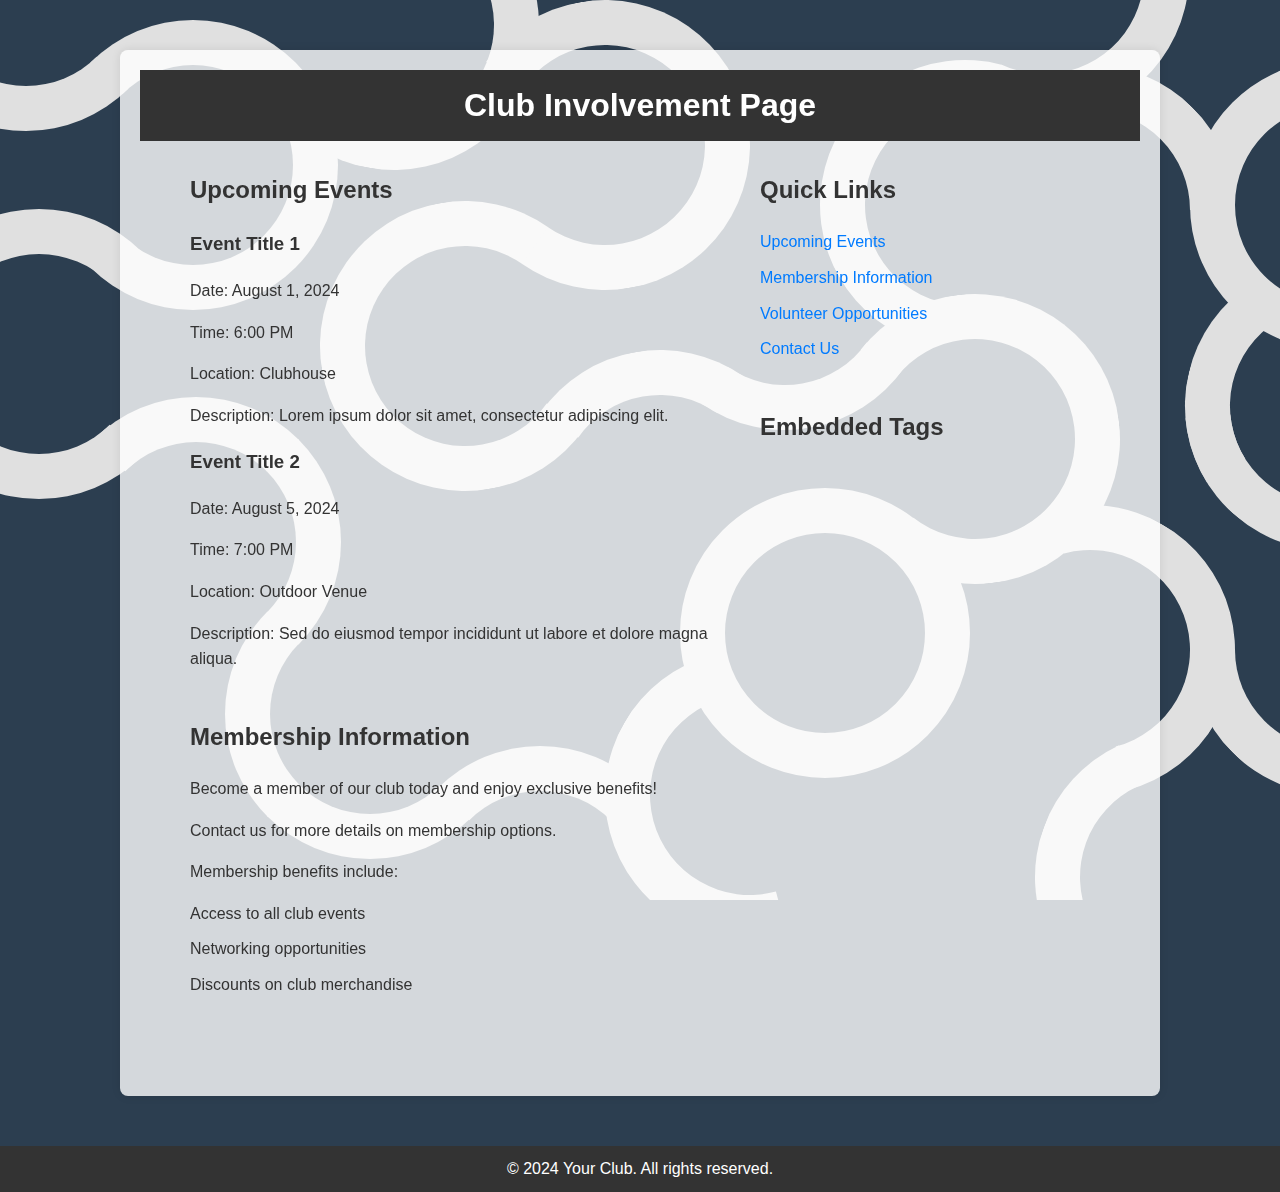
==== Involment/index.html @ 1bce5b8b "Initial commit" ====
<!DOCTYPE html>
<html lang="en">
<head>
    <meta charset="UTF-8">
    <meta name="viewport" content="width=device-width, initial-scale=1.0">
    <title>Club Involvement</title>
    <link rel="stylesheet" href="/styles.css">
</head>
<body>
    <div class="circle-container">
        <div class="circle"></div>
        <div class="circle"></div>
        <div class="circle"></div>
        <div class="circle"></div>
        <div class="circle"></div>
        <div class="circle"></div>
        <div class="circle"></div>
        <div class="circle"></div>
        <div class="circle"></div>
        <div class="circle"></div>
        <div class="circle"></div>
        <div class="circle"></div>
        <div class="circle"></div>
        <div class="circle"></div>
        <div class="circle"></div>
        <div class="circle"></div>
        <div class="circle"></div>
        <div class="circle"></div>
        <div class="circle"></div>
        <div class="circle"></div>
        <div class="circle"></div>
        <div class="circle"></div>
    </div>
   
    <div class="content">
    <header>
        <h1>Club Involvement Page</h1>
    </header>
    
    <div class="container">
        <div class="row">
            <!-- Two-thirds width section -->
            <section class="main-section">
                <div class="column">
                    <section class="events">
                        <h2>Upcoming Events</h2>
                        <div class="event">
                            <h3>Event Title 1</h3>
                            <p>Date: August 1, 2024</p>
                            <p>Time: 6:00 PM</p>
                            <p>Location: Clubhouse</p>
                            <p>Description: Lorem ipsum dolor sit amet, consectetur adipiscing elit.</p>
                        </div>
                        <div class="event">
                            <h3>Event Title 2</h3>
                            <p>Date: August 5, 2024</p>
                            <p>Time: 7:00 PM</p>
                            <p>Location: Outdoor Venue</p>
                            <p>Description: Sed do eiusmod tempor incididunt ut labore et dolore magna aliqua.</p>
                        </div>
                        <!-- Add more events as needed -->
                    </section>
    
                    <section class="membership">
                        <h2>Membership Information</h2>
                        <p>Become a member of our club today and enjoy exclusive benefits!</p>
                        <p>Contact us for more details on membership options.</p>
                        <p>Membership benefits include:</p>
                        <ul>
                            <li>Access to all club events</li>
                            <li>Networking opportunities</li>
                            <li>Discounts on club merchandise</li>
                        </ul>
                    </section>
                </div>
            </section>
    
            <!-- One-third width section -->
            <section class="side-section">
                <div class="column">
                    <section class="quick-links">
                        <h2>Quick Links</h2>
                        <ul>
                            <li><a href="#events">Upcoming Events</a></li>
                            <li><a href="#membership">Membership Information</a></li>
                            <li><a href="#volunteer">Volunteer Opportunities</a></li>
                            <li><a href="#contact">Contact Us</a></li>
                        </ul>
                    </section>
    
                    <section class="embedded-tags">
                        <h2>Embedded Tags</h2>
                        <!-- Add embedded tags or content here -->
                        <div class="embedded-content">
                            <iframe src="https://www.example.com/embedded-content" frameborder="0"></iframe>
                        </div>
                    </section>
                </div>
            </section>
        </div>
    </div>
</div>
    <footer>
        <p>&copy; 2024 Your Club. All rights reserved.</p>
    </footer>

    <script src="script.js"></script>
</body>
</html>
---- styles.css ----
/* Basic styling */

body {
    margin: 0;
    background-color: #2c3e50;
}

.circle-container {
    position: fixed;
    width: 100vw;
    height: 100vh;
    top: 0;
    left: 0;
    overflow: hidden;
    z-index: -1;
}

.circle {
    position: absolute;
    width: 200px;
    height: 200px;
    border-radius: 50%;
    border: 45px solid transparent;
}

.circle:nth-child(1) { left: -119px; top: -159px; border-bottom-color: #e0e0e0; }
.circle:nth-child(2) { left: 48px; top: 20px; border-bottom-color: #e0e0e0; border-top-color: #e0e0e0; border-right-color: #e0e0e0; }
.circle:nth-child(3) { left: -106px; top: 209px; border-bottom-color: #e0e0e0; border-top-color: #e0e0e0; border-right-color: #e0e0e0; transform: rotate(180deg); }
.circle:nth-child(4) { left: 249px; top: -120px; border-bottom-color: #e0e0e0; border-top-color: #e0e0e0; border-right-color: #e0e0e0; transform: rotate(10deg); }
.circle:nth-child(5) { left: 50.5px; top: 396.5px; border-right-color: #e0e0e0; border-top-color: #e0e0e0; }
.circle:nth-child(6) { left: 225px; top: 569px; border-right-color: #e0e0e0; border-top-color: #e0e0e0; transform: rotate(180deg); }
.circle:nth-child(7) { left: 460px; top: 0; border-right-color: #e0e0e0; border-top-color: #e0e0e0; border-bottom-color: #e0e0e0; transform: rotate(-10deg); }
.circle:nth-child(8) { left: 320px; top: 201px; border-right-color: #e0e0e0; border-top-color: #e0e0e0; border-left-color: #e0e0e0; transform: rotate(260deg); }
.circle:nth-child(9) { left: 514.5px; top: 350px; border-top-color: #e0e0e0; transform: rotate(-10deg); }
.circle:nth-child(10) { left: 605px; top: 650px; border-top-color: #e0e0e0; border-left-color: #e0e0e0; transform: rotate(-60deg); }
.circle:nth-child(11) { left: 395px; top: 745.5px; border-top-color: #e0e0e0; }
.circle:nth-child(12) { left: 640px; top: 140px; border-right-color: #e0e0e0; transform: rotate(80deg); }
.circle:nth-child(13) { left: 830px; top: 294.3px; border-right-color: #e0e0e0; border-top-color: #e0e0e0; border-bottom-color: #e0e0e0; transform: rotate(-7deg); }
.circle:nth-child(14) { left: 680px; top: 488px; border-color: #e0e0e0; }
.circle:nth-child(15) { left: 899px; top: -171px; border-right-color: #e0e0e0; border-top-color: #e0e0e0; border-bottom-color: #e0e0e0; transform: rotate(-20deg); }
.circle:nth-child(16) { border-color: rgba(255, 255, 255, 0); left: 820px; top: 60px; border-left-color: #e0e0e0; border-top-color: #e0e0e0; transform: rotate(-30deg); }
.circle:nth-child(17) { left: 945px; top: 505px; border-right-color: #e0e0e0; border-top-color: #e0e0e0; transform: rotate(30deg); }
.circle:nth-child(18) { left: 945px; top: 65px; border-top-color: #e0e0e0; transform: rotate(45deg); }
.circle:nth-child(19) { left: 1190px; top: 60px; border-color: #e0e0e0; transform: rotate(-45deg); }
.circle:nth-child(20) { left: 1190px; top: 260px; transform: rotate(3deg); }
.circle:nth-child(20)::before, .circle:nth-child(20)::after {
    content: '';
    position: absolute;
    width: 100%;
    height: 100%;
    border-radius: 50%;
    border: 45px solid transparent;
    top: -44.5px;
    left: -50px;
}
.circle:nth-child(20)::before { transform: rotate(-143deg); border-top-color: #e0e0e0; }
.circle:nth-child(20)::after { transform: rotate(-80deg); border-top-color: #e0e0e0; }
.circle:nth-child(21) { left: 1190px; top: 505px; border-top-color: #e0e0e0; border-bottom-color: #e0e0e0; border-right-color: #e0e0e0; transform: rotate(45deg); }
.circle:nth-child(22) { left: 1035px; top: 732px; border-bottom-color: #e0e0e0; border-left-color: #e0e0e0; transform: rotate(20deg); }

.content {
    position: relative;
    z-index: 1;
    padding: 20px;
    color: #333;
    background: rgba(255, 255, 255, 0.8);
    max-width: 1000px;
    margin: 50px auto;
    border-radius: 8px;
    box-shadow: 0 0 10px rgba(0, 0, 0, 0.1);
}
.soc{
    font-family: monospace;
    font-size: 20px;
}
body {
    font-family: Arial, sans-serif;
    line-height: 1.6;
    margin: 0;
    padding: 0;

}

header, footer {
    background-color: #333;
    color: #fff;
    text-align: center;
    padding: 10px 0;
    
}

header h1, footer p {
    margin: 0;
}

.container {
    width: 90%;
    margin: 10px auto;
}

.row {
    display: flex;
    justify-content: center;
    gap: 20px;
}

.column {
    flex: 1;
    display: flex;
    flex-direction: column;
    gap: 10px;
}

.main-section {
    flex: 2; /* Two-thirds width */
}

.side-section {
    flex: 1.2; /* One-third width */
}

.section {
    background-color: #fff;
    padding: 20px;
    border-radius: 5px;
    box-shadow: 0 2px 5px rgba(0, 0, 0, 0.1);
    overflow-y: auto; /* Enable vertical scrollbar */
    max-height: 400px; /* Limit height of each column */
}

ul {
    list-style-type: none;
    padding: 0;
}

ul li {
    margin-bottom: 10px;
}

a {
    color: #007bff;
    text-decoration: none;
}

a:hover {
    text-decoration: underline;
}

.embedded-content {
    overflow-y: auto;
    height: 600px; /* Adjust max height as needed */
}

iframe {
    width: 100%;
    height: 100%;
    border: none;
}
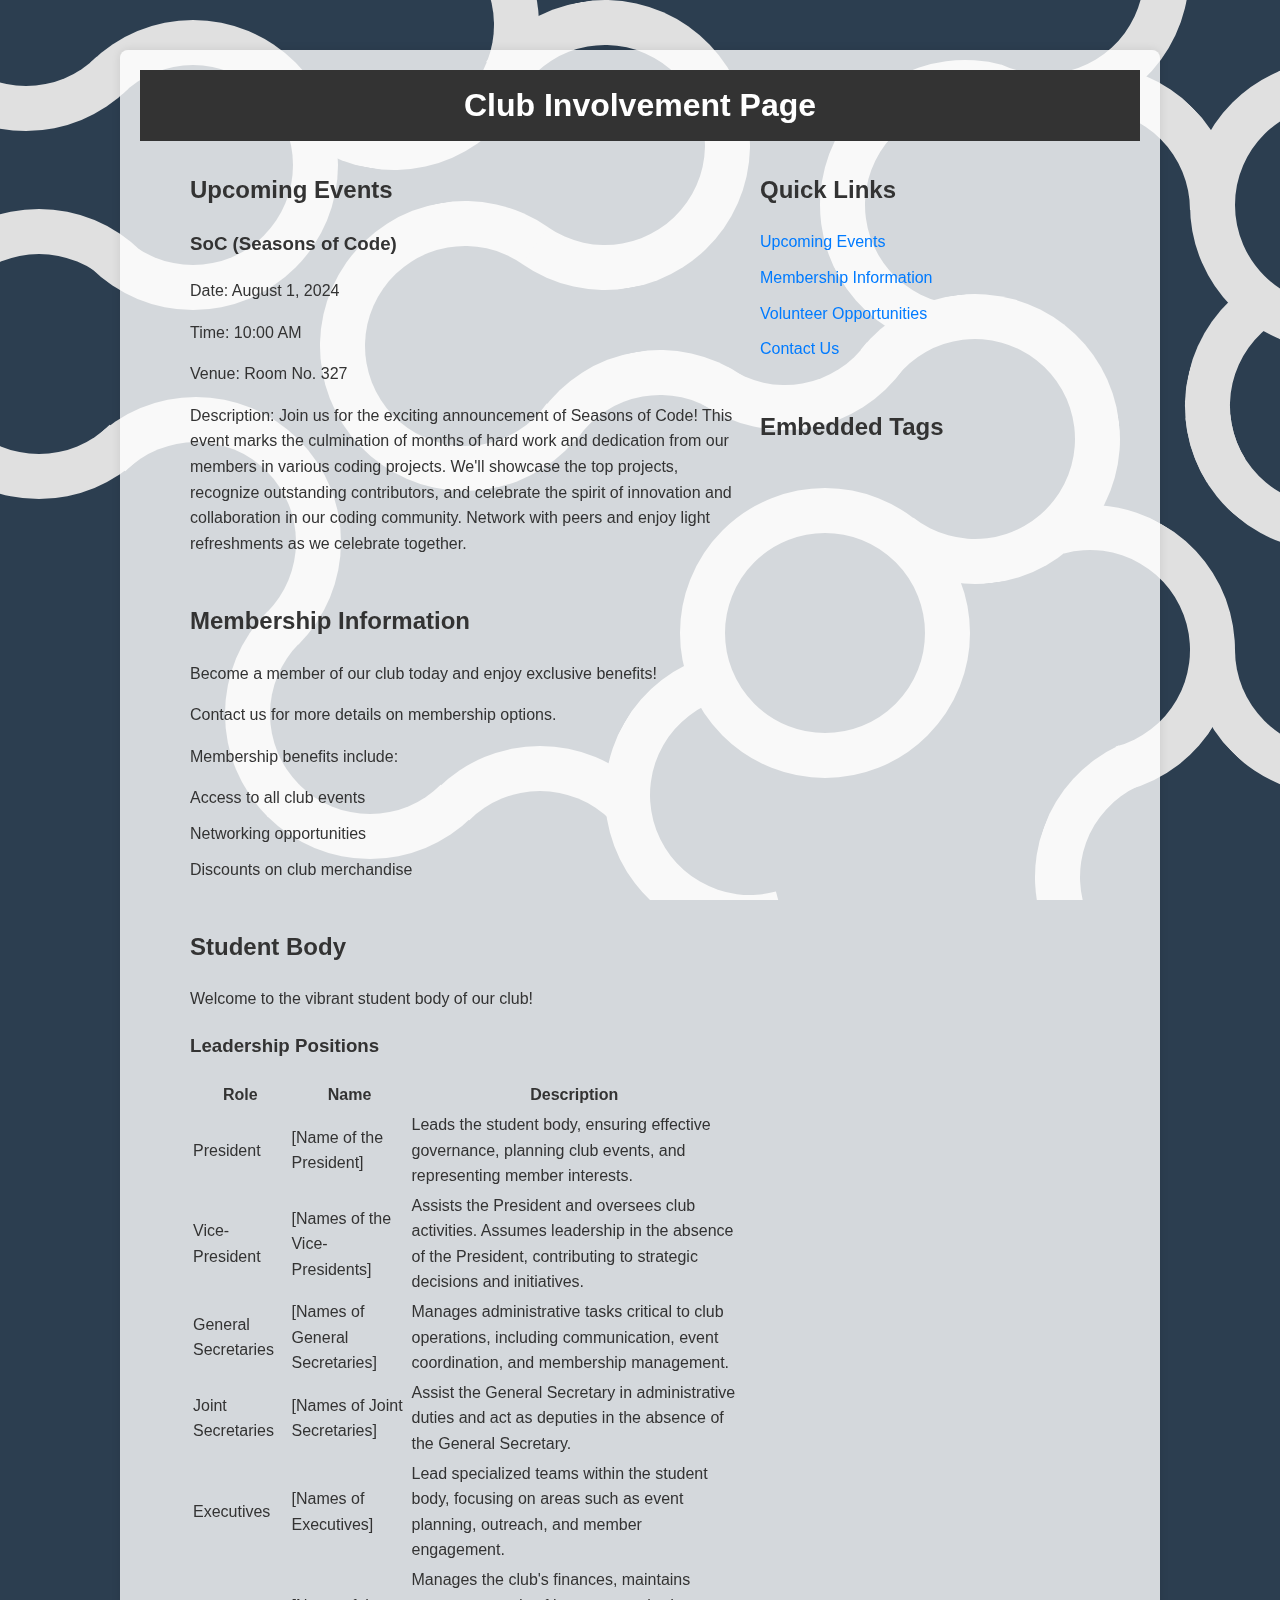
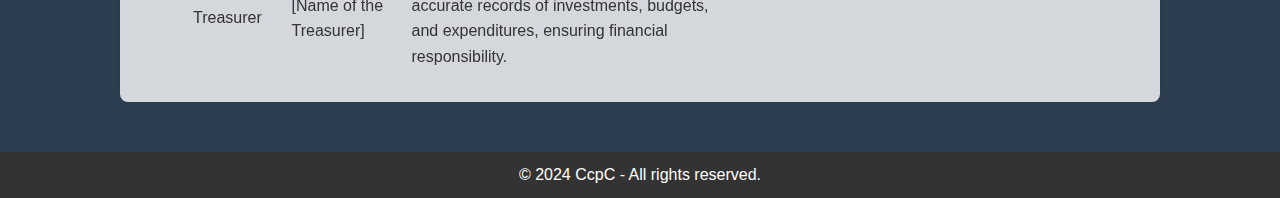
==== commit a6427bc5: "Update index.html" ====
--- a/Involment/index.html
+++ b/Involment/index.html
@@ -5,6 +5,7 @@
     <meta name="viewport" content="width=device-width, initial-scale=1.0">
     <title>Club Involvement</title>
     <link rel="stylesheet" href="/styles.css">
+    <link rel="stylesheet" href="styles.css">
 </head>
 <body>
     <div class="circle-container">
@@ -42,26 +43,20 @@
             <!-- Two-thirds width section -->
             <section class="main-section">
                 <div class="column">
-                    <section class="events">
+                    <section class="events box">
                         <h2>Upcoming Events</h2>
                         <div class="event">
-                            <h3>Event Title 1</h3>
+                            <h3>SoC (Seasons of Code)</h3>
                             <p>Date: August 1, 2024</p>
-                            <p>Time: 6:00 PM</p>
-                            <p>Location: Clubhouse</p>
-                            <p>Description: Lorem ipsum dolor sit amet, consectetur adipiscing elit.</p>
+                            <p>Time: 10:00 AM</p>
+                            <p>Venue: Room No. 327</p>
+                            <p>Description: Join us for the exciting announcement of Seasons of Code! This event marks the culmination of months of hard work and dedication from our members in various coding projects. We'll showcase the top projects, recognize outstanding contributors, and celebrate the spirit of innovation and collaboration in our coding community. Network with peers and enjoy light refreshments as we celebrate together.</p>
                         </div>
-                        <div class="event">
-                            <h3>Event Title 2</h3>
-                            <p>Date: August 5, 2024</p>
-                            <p>Time: 7:00 PM</p>
-                            <p>Location: Outdoor Venue</p>
-                            <p>Description: Sed do eiusmod tempor incididunt ut labore et dolore magna aliqua.</p>
-                        </div>
-                        <!-- Add more events as needed -->
+                        
+
                     </section>
     
-                    <section class="membership">
+                    <section class="membership box">
                         <h2>Membership Information</h2>
                         <p>Become a member of our club today and enjoy exclusive benefits!</p>
                         <p>Contact us for more details on membership options.</p>
@@ -71,6 +66,49 @@
                             <li>Networking opportunities</li>
                             <li>Discounts on club merchandise</li>
                         </ul>
+                    </section>
+                        <section class="student-body box">
+                            <h2>Student Body</h2>
+                            <p>Welcome to the vibrant student body of our club!</p>
+                        
+                            <h3>Leadership Positions</h3>
+                            <table>
+                                <tr>
+                                    <th>Role</th>
+                                    <th>Name</th>
+                                    <th>Description</th>
+                                </tr>
+                                <tr>
+                                    <td>President</td>
+                                    <td>[Name of the President]</td>
+                                    <td>Leads the student body, ensuring effective governance, planning club events, and representing member interests.</td>
+                                </tr>
+                                <tr>
+                                    <td>Vice-President</td>
+                                    <td>[Names of the Vice-Presidents]</td>
+                                    <td>Assists the President and oversees club activities. Assumes leadership in the absence of the President, contributing to strategic decisions and initiatives.</td>
+                                </tr>
+                                <tr>
+                                    <td>General Secretaries</td>
+                                    <td>[Names of General Secretaries]</td>
+                                    <td>Manages administrative tasks critical to club operations, including communication, event coordination, and membership management.</td>
+                                </tr>
+                                <tr>
+                                    <td>Joint Secretaries</td>
+                                    <td>[Names of Joint Secretaries]</td>
+                                    <td>Assist the General Secretary in administrative duties and act as deputies in the absence of the General Secretary.</td>
+                                </tr>
+                                <tr>
+                                    <td>Executives</td>
+                                    <td>[Names of Executives]</td>
+                                    <td>Lead specialized teams within the student body, focusing on areas such as event planning, outreach, and member engagement.</td>
+                                </tr>
+                                <tr>
+                                    <td>Treasurer</td>
+                                    <td>[Name of the Treasurer]</td>
+                                    <td>Manages the club's finances, maintains accurate records of investments, budgets, and expenditures, ensuring financial responsibility.</td>
+                                </tr>
+                            </table>
                     </section>
                 </div>
             </section>
@@ -101,7 +139,7 @@
     </div>
 </div>
     <footer>
-        <p>&copy; 2024 Your Club. All rights reserved.</p>
+        <p>&copy; 2024 CcpC - All rights reserved.</p>
     </footer>
 
     <script src="script.js"></script>
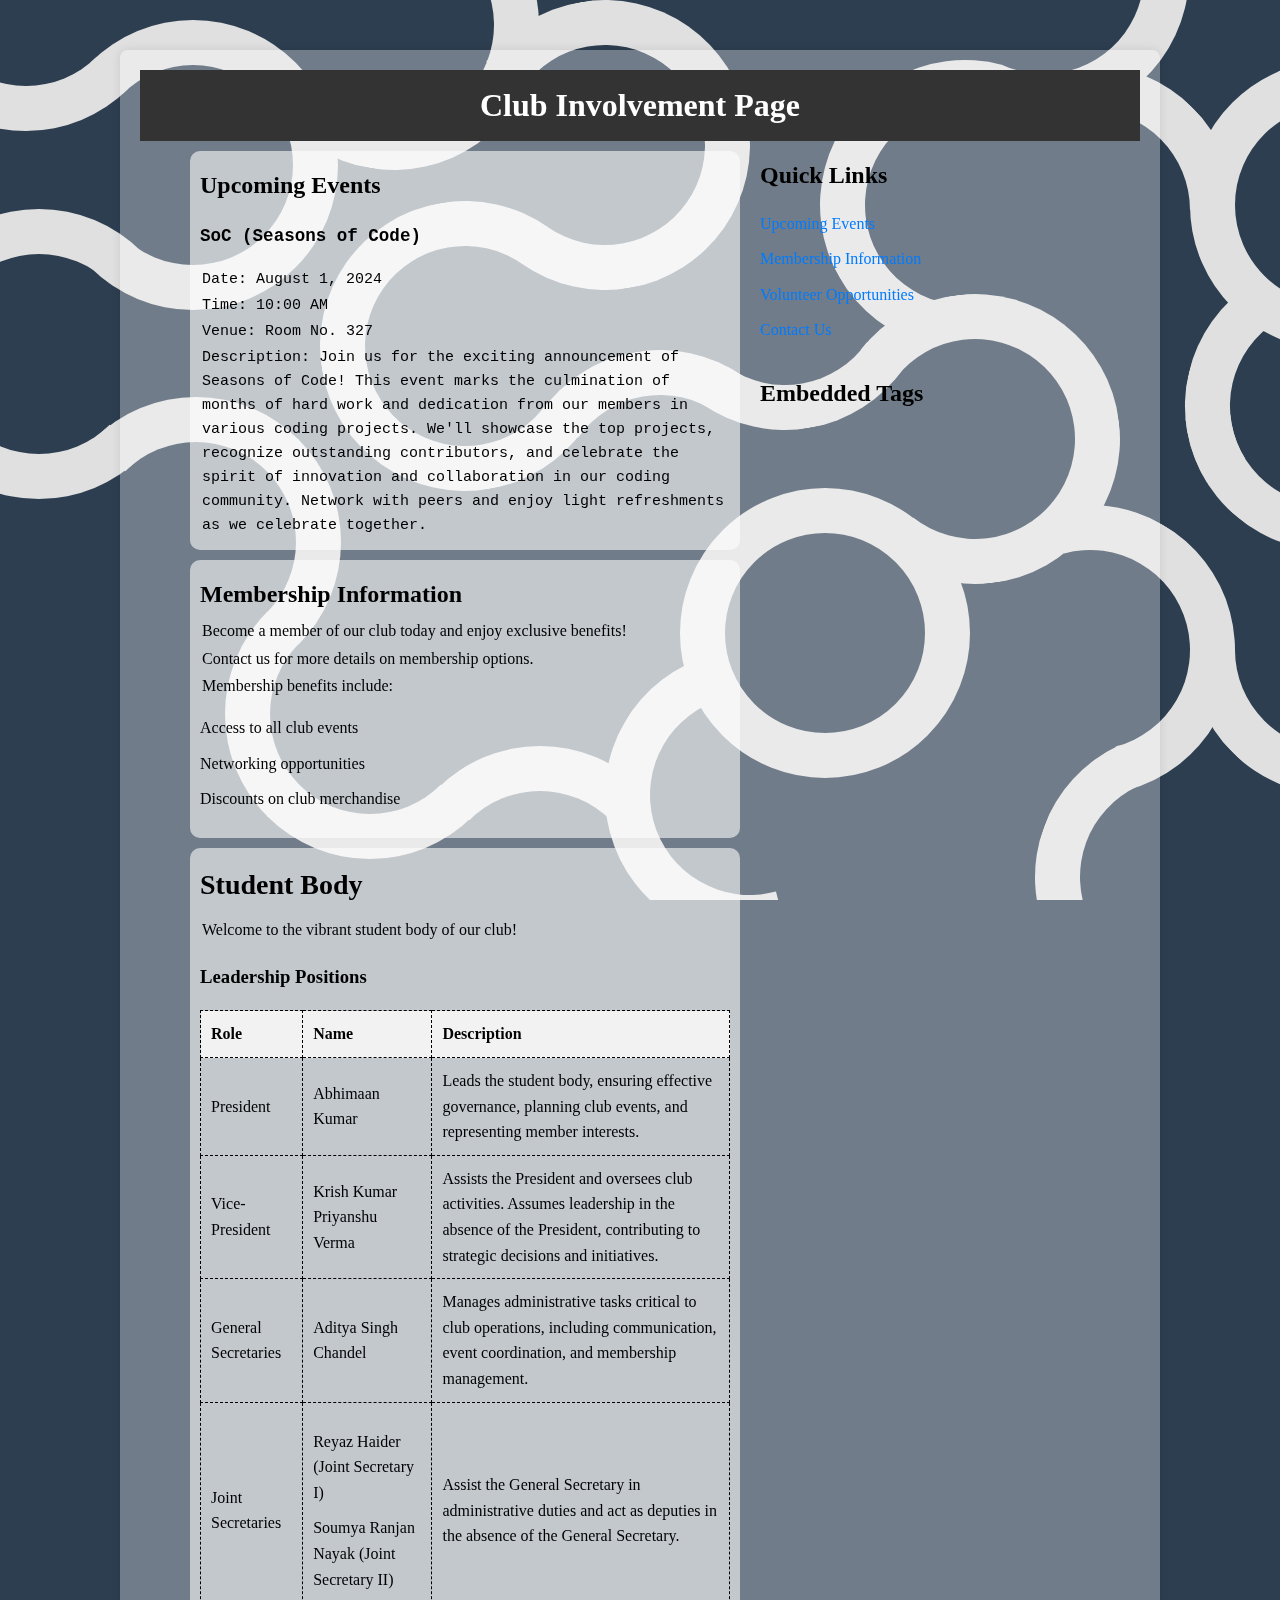
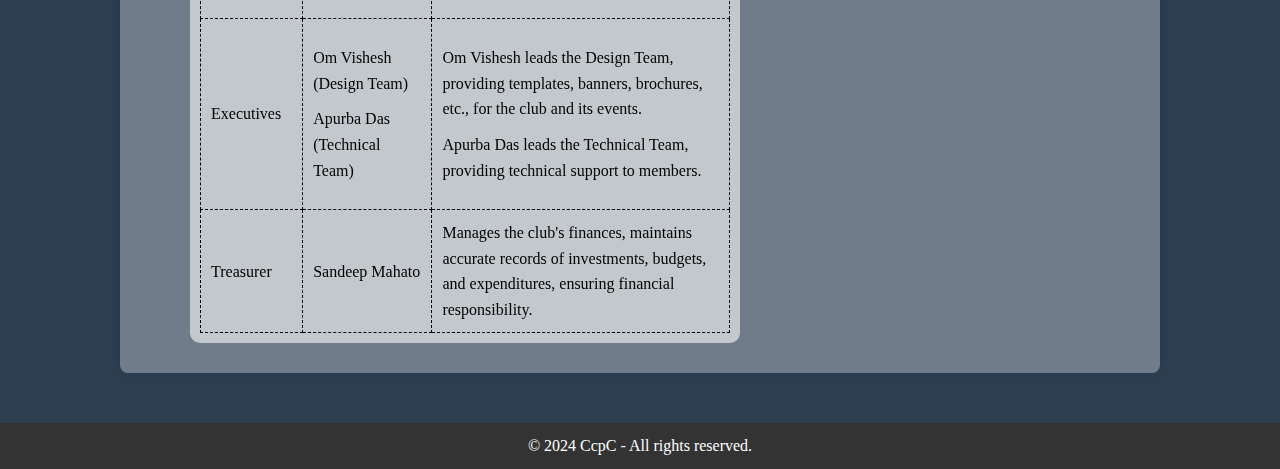
==== commit 7e21ea0e: "Update index.html" ====
--- a/Involment/index.html
+++ b/Involment/index.html
@@ -80,32 +80,47 @@
                                 </tr>
                                 <tr>
                                     <td>President</td>
-                                    <td>[Name of the President]</td>
+                                    <td>Abhimaan Kumar</td>
                                     <td>Leads the student body, ensuring effective governance, planning club events, and representing member interests.</td>
                                 </tr>
                                 <tr>
                                     <td>Vice-President</td>
-                                    <td>[Names of the Vice-Presidents]</td>
+                                    <td>Krish Kumar<br>Priyanshu Verma</td>
                                     <td>Assists the President and oversees club activities. Assumes leadership in the absence of the President, contributing to strategic decisions and initiatives.</td>
                                 </tr>
                                 <tr>
                                     <td>General Secretaries</td>
-                                    <td>[Names of General Secretaries]</td>
+                                    <td>Aditya Singh Chandel</td>
                                     <td>Manages administrative tasks critical to club operations, including communication, event coordination, and membership management.</td>
                                 </tr>
                                 <tr>
                                     <td>Joint Secretaries</td>
-                                    <td>[Names of Joint Secretaries]</td>
+                                    <td>
+                                        <ul>
+                                            <li>Reyaz Haider (Joint Secretary I)</li>
+                                            <li>Soumya Ranjan Nayak (Joint Secretary II)</li>
+                                        </ul>
+                                    </td>
                                     <td>Assist the General Secretary in administrative duties and act as deputies in the absence of the General Secretary.</td>
                                 </tr>
                                 <tr>
                                     <td>Executives</td>
-                                    <td>[Names of Executives]</td>
-                                    <td>Lead specialized teams within the student body, focusing on areas such as event planning, outreach, and member engagement.</td>
+                                    <td>
+                                        <ul>
+                                            <li>Om Vishesh (Design Team)</li>
+                                            <li>Apurba Das (Technical Team)</li>
+                                        </ul>
+                                    </td>
+                                    <td>
+                                        <ul>
+                                            <li>Om Vishesh leads the Design Team, providing templates, banners, brochures, etc., for the club and its events.</li>
+                                            <li>Apurba Das leads the Technical Team, providing technical support to members.</li>
+                                        </ul>
+                                    </td>
                                 </tr>
                                 <tr>
                                     <td>Treasurer</td>
-                                    <td>[Name of the Treasurer]</td>
+                                    <td>Sandeep Mahato</td>
                                     <td>Manages the club's finances, maintains accurate records of investments, budgets, and expenditures, ensuring financial responsibility.</td>
                                 </tr>
                             </table>
--- a/styles.css
+++ b/styles.css
@@ -69,90 +69,3 @@
     border-radius: 8px;
     box-shadow: 0 0 10px rgba(0, 0, 0, 0.1);
 }
-.soc{
-    font-family: monospace;
-    font-size: 20px;
-}
-body {
-    font-family: Arial, sans-serif;
-    line-height: 1.6;
-    margin: 0;
-    padding: 0;
-
-}
-
-header, footer {
-    background-color: #333;
-    color: #fff;
-    text-align: center;
-    padding: 10px 0;
-    
-}
-
-header h1, footer p {
-    margin: 0;
-}
-
-.container {
-    width: 90%;
-    margin: 10px auto;
-}
-
-.row {
-    display: flex;
-    justify-content: center;
-    gap: 20px;
-}
-
-.column {
-    flex: 1;
-    display: flex;
-    flex-direction: column;
-    gap: 10px;
-}
-
-.main-section {
-    flex: 2; /* Two-thirds width */
-}
-
-.side-section {
-    flex: 1.2; /* One-third width */
-}
-
-.section {
-    background-color: #fff;
-    padding: 20px;
-    border-radius: 5px;
-    box-shadow: 0 2px 5px rgba(0, 0, 0, 0.1);
-    overflow-y: auto; /* Enable vertical scrollbar */
-    max-height: 400px; /* Limit height of each column */
-}
-
-ul {
-    list-style-type: none;
-    padding: 0;
-}
-
-ul li {
-    margin-bottom: 10px;
-}
-
-a {
-    color: #007bff;
-    text-decoration: none;
-}
-
-a:hover {
-    text-decoration: underline;
-}
-
-.embedded-content {
-    overflow-y: auto;
-    height: 600px; /* Adjust max height as needed */
-}
-
-iframe {
-    width: 100%;
-    height: 100%;
-    border: none;
-}
--- a/Involment/styles.css
+++ b/Involment/styles.css
@@ -0,0 +1,127 @@
+
+.soc{
+    font-family: monospace;
+    font-size: 20px;
+}
+body {
+    font-family: 'Times New Roman', Times, serif;
+    line-height: 1.6;
+    margin: 0;
+    padding: 0;
+
+}
+.content {
+    position: relative;
+    z-index: 1;
+    padding: 20px;
+    color: #000000;
+    background: rgba(255, 255, 255, 0.324)!important;
+}
+header, footer {
+    background-color: #333;
+    color: #fff;
+    text-align: center;
+    padding: 10px 0;
+    
+}
+
+header h1, footer p {
+    margin: 0;
+}
+
+.container {
+    width: 90%;
+    margin: 10px auto;
+}
+
+.row {
+    display: flex;
+    justify-content: center;
+    gap: 20px;
+}
+
+.column {
+    flex: 1;
+    display: flex;
+    flex-direction: column;
+    gap: 10px;
+}
+
+.main-section {
+    flex: 2; /* Two-thirds width */
+}
+
+.side-section {
+    flex: 1.2; /* One-third width */
+}
+
+.section {
+    background-color: #fff;
+    padding: 20px;
+    border-radius: 5px;
+    box-shadow: 0 2px 5px rgba(0, 0, 0, 0.1);
+    overflow-y: auto; /* Enable vertical scrollbar */
+    max-height: 400px; /* Limit height of each column */
+}
+h2{
+    margin-top: 5px;
+    margin-bottom: 5px;
+}
+ul {
+    list-style-type: none;
+    padding: 0;
+}
+
+ul li {
+    margin-bottom: 10px;
+}
+p{
+    margin:2px;
+}
+a {
+    color: #007bff;
+    text-decoration: none;
+}
+
+a:hover {
+    text-decoration: underline;
+}
+
+.embedded-content {
+    overflow-y: auto;
+    height: 600px; /* Adjust max height as needed */
+}
+
+iframe {
+    width: 100%;
+    height: 100%;
+    border: none;
+}
+
+.student-body h2 {
+    font-size: 28px;
+    margin-bottom: 10px;
+
+
+}
+.box{
+    background-color: #ffffff94;
+    padding: 10px;
+    border-radius:10px ;
+}
+.event{
+    font-family: monospace;
+    font-size: 15px;
+}
+table {
+    width: 100%;
+    border-collapse: collapse;
+}
+th, td {
+    border: 0.5px dashed #000;
+    padding: 10px;
+    text-align: left;
+}
+th {
+    background-color: #f2f2f2;
+}